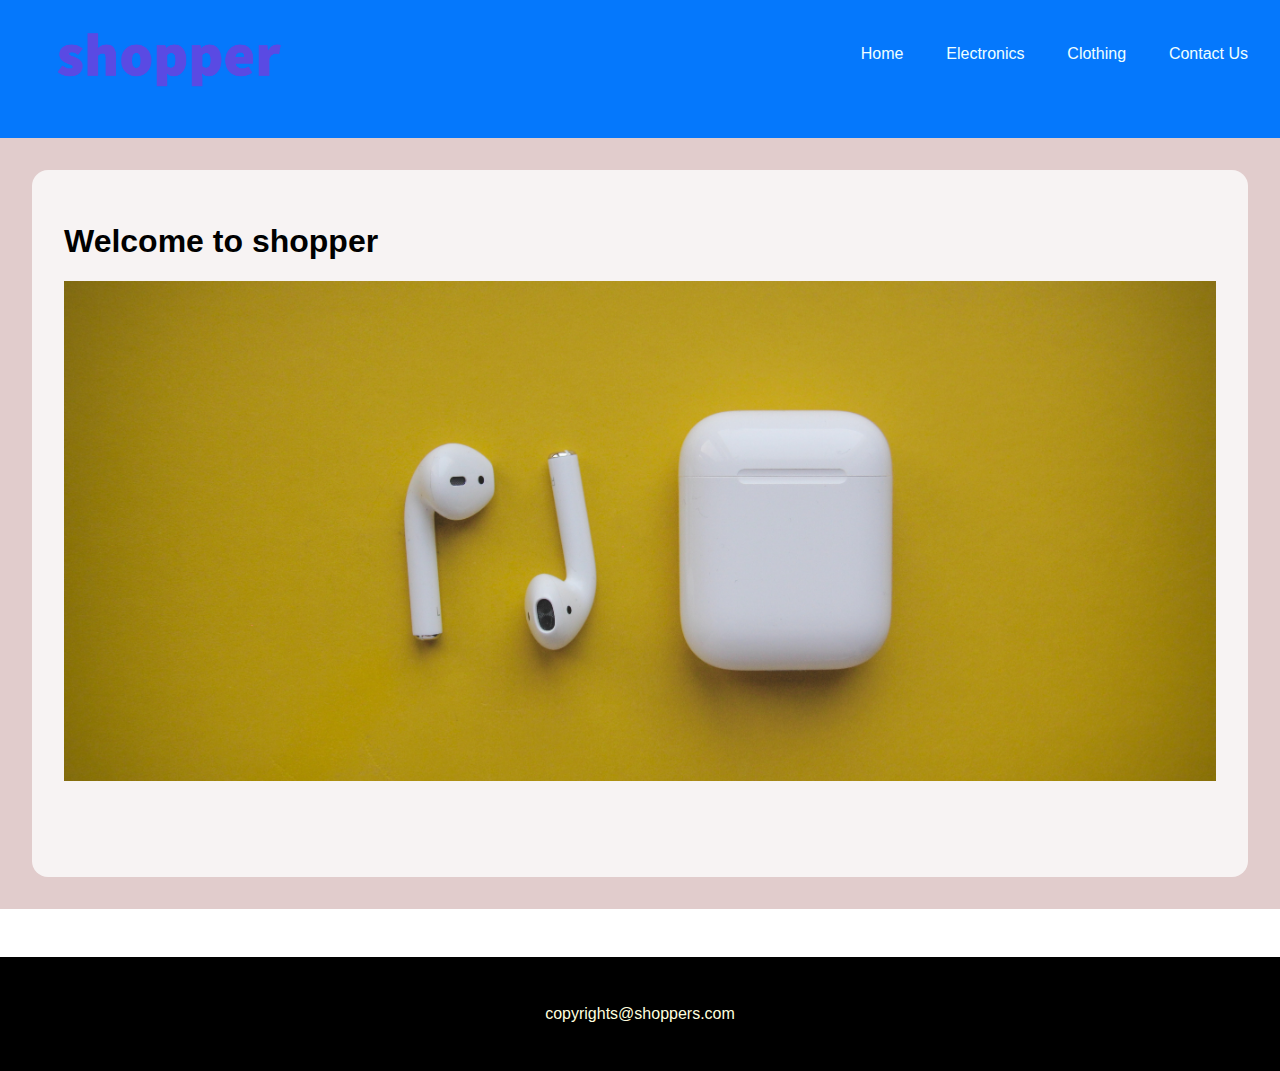
==== clothing.html @ 2c364070 "slider+home+4page" ====
<!DOCTYPE html>
<html lang="en">
<head>
    <meta charset="UTF-8">
    <meta http-equiv="X-UA-Compatible" content="IE=edge">
    <meta name="viewport" content="width=device-width, initial-scale=1.0">
    <title>Document</title>
    <link rel="stylesheet" href="main.css">
</head>
<body>
    <nav>
        <ul class="ul-nav">
            <li class="li-nav"><img src="./assets/images/shopper-logos_transparent.png" alt="Not-foundNot-found"></li>
            <div class="li-wrapper">
                <li class="li-nav"><a href="/index.html">Home</a></li>
                <li class="li-nav"><a href="/electronics.html">Electronics</a></li>
                <li class="li-nav"><a href="/clothing.html">Clothing</a></li>
                <li class="li-nav"><a href="/contact.html">Contact Us</a></li>
            </div>
            
            
        </ul>
    </nav>
    <main>
        <div class="container">
            <div class="layout">
                <h1>Welcome to shopper</h1>
                <div class="sliders">
                    <div class="all-slide" id="slide-1">
                        <img src="./assets/images/electronics/airpods.jpg" alt="">
                    </div>
                    <div class="all-slide"" id="slide-2">
                        <img src="./assets/images/electronics/galaxybuds.jpg" alt="">

                    </div>
                    <div class="all-slide"" id="slide-3">
                        <img src="./assets/images/electronics/garmin.jpg "alt="">

                    </div>
                    <div class="all-slide"" id="slide-4">
                        <img src="./assets/images/electronics/iphone11.jpg" alt="">

                    </div>
                    <div class="all-slide"" id="slide-5">
                        <img src="./assets/images/electronics/s22.jpg" alt="">

                    </div>
                  </div>
        
        </div>
    </main>
    <footer>
        copyrights@shoppers.com
    </footer>
</body>
</html>
---- main.css ----
/* --------------------------------TAG------------------------------- */
body{
    margin: 0rem;
    padding: 0rem;
    font-family: 'Trebuchet MS', 'Lucida Sans Unicode', 'Lucida Grande', 'Lucida Sans', Arial, sans-serif;
}
footer{
    margin-top: 3rem;
    padding: 3rem;
    background-color: black;
    color: #ffffdf;
    text-align: center;
    /* position:sticky; */
    /* width: 93.3%; */
    bottom: 0px;
    left: 0%;
    right: 0%;
}
nav {
 padding: 1%; 
    height: 7em;
background-color: rgb(5, 120, 252);
}
/* --------------------------------INDEX------------------------------- */

/* --------------------------------NAV ELEMENT------------------------------- */
.li-nav a{
    padding: 0px 1.2em; 
color: azure;
text-decoration: none;
} 
.li-nav a:hover{
    color: rgb(27, 30, 33);
   
   } 
.li-nav img{
    width: auto; 
    height:4rem;
} 
.li-wrapper{
  padding-top: 1rem;
    float: right;
}
.ul-nav{
    list-style-type:none ;
    }
    .li-nav{
        display: inline;
    
    }


/* --------------------------------CONTAINER------------------------------- */
.container{
    padding: 2em;
    background-color: rgb(225, 204, 204);
    }
.layout{
    padding: 2rem;
    background-color: rgb(247, 243, 243);
    border-radius: 1em;
    padding-bottom: 6rem;
}  
/* --------------------------------CARD------------------------------- */  
.card{
    width: 20rem; 
    height:28rem;
    margin:2rem 0rem;
    /* border:1px solid grey; */
    border-radius: 1rem;
    background-color: antiquewhite;
}
.card-img,.card-des{
    padding: 2rem;
    display: flex;
    align-items: center;
    justify-content: center;
}
.card-img img{
    width: auto; 
    height:10rem;
    border-radius: 1rem;
    
} 

.card-des-p{
    display: block;
}
.card-btn{
    color: #ffffff;
    border: 0px;
    border-radius: 1rem;
    background-color: #0f5cec;
    padding: 0.7rem 2rem ;
   text-align: center;
}
/* --------------------------------ROW AND COL------------------------------- */  
.row{
    display: grid;
    grid-template-columns: repeat(3, 1fr);
    grid-gap: 1rem;
}
/* --------------------------------SLIDER------------------------------- */  
.sliders {
    width: 100%;
    height: 500px;
    display: flex;
    overflow-x: auto;
  }
  .all-slide {
    width: 300px;
    flex-shrink: 0;
    height: 100%;
    width: 100%;
  }
  .all-slide img{
width: 100%;
height: 100%;
object-fit: cover;
  }
 
/* --------------------------------MEDIA QUERIES------------------------------- */

 @media only screen and (max-width: 600px) {
    .li-wrapper{
        padding: 0.2rem;
          float:inline-start;
      }
      .li-nav a{
        padding: 1em 0.2em; 
    color: azure;
    text-decoration: none;
    } 
    .row{
    grid-template-columns: 50px;

    }
  
  }
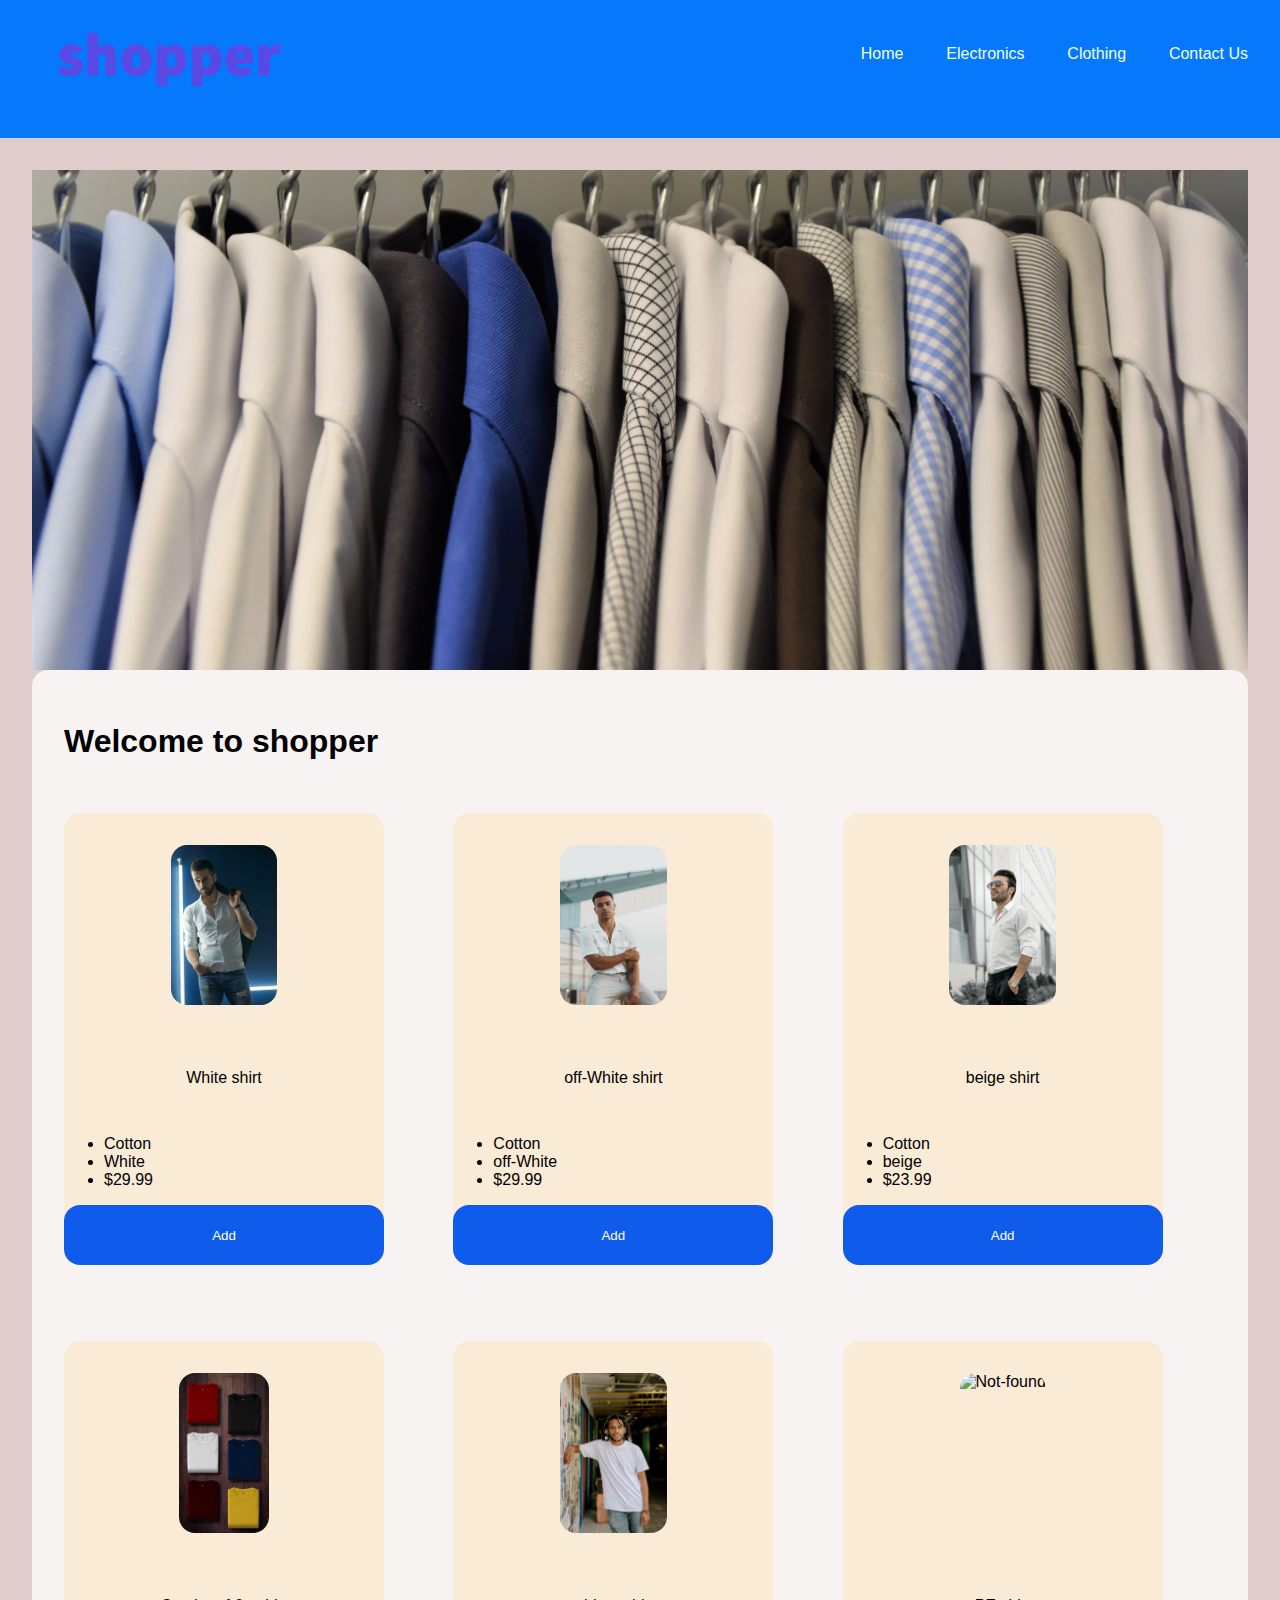
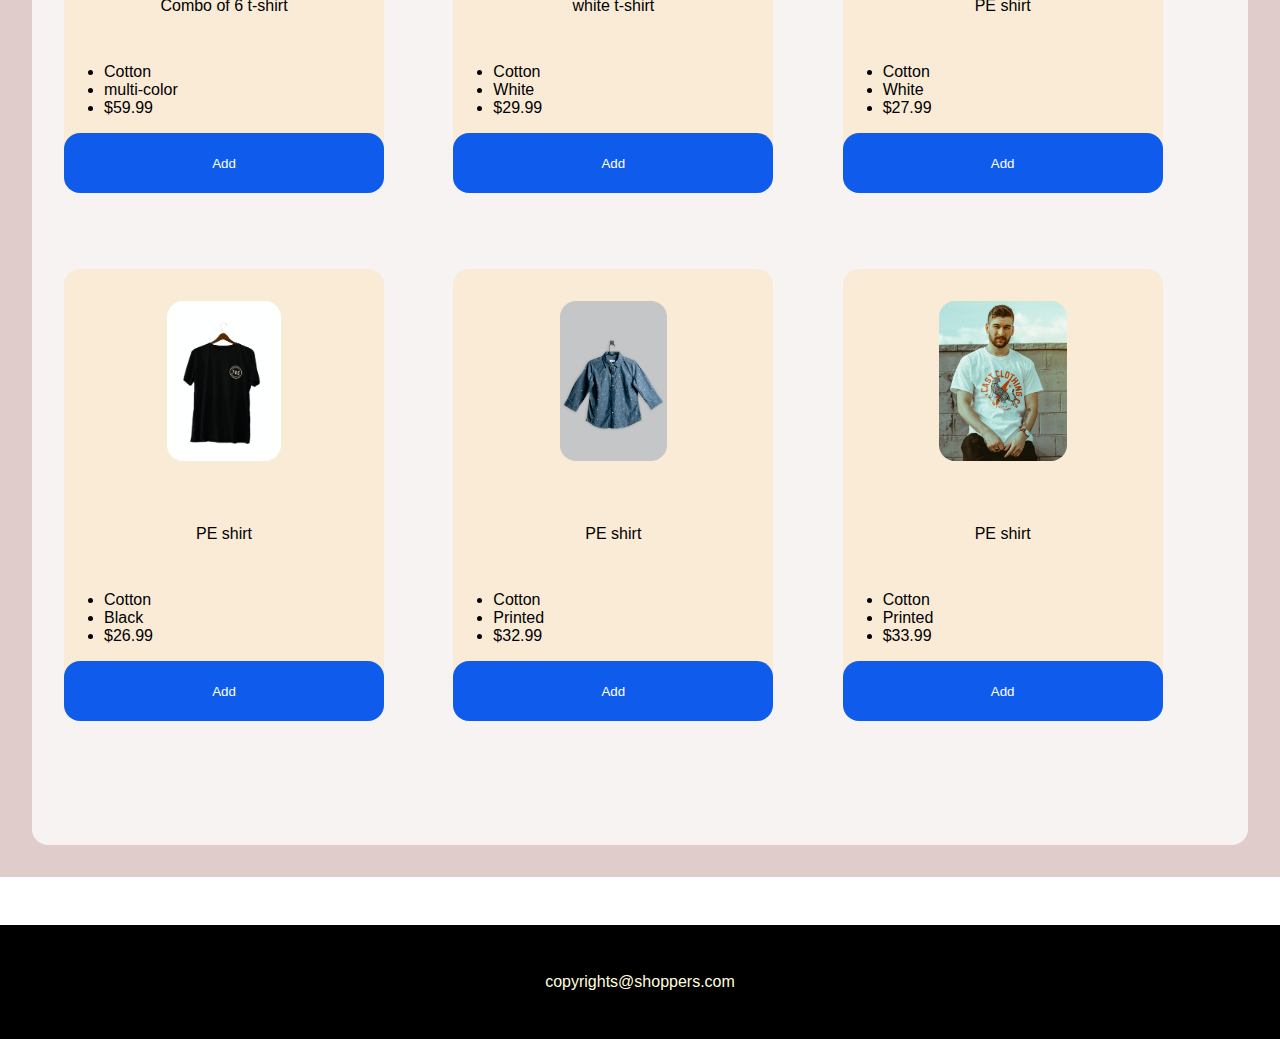
==== commit 58048918: "clothing" ====
--- a/clothing.html
+++ b/clothing.html
@@ -22,31 +22,217 @@
         </ul>
     </nav>
     <main>
+        
         <div class="container">
+            <div class="sliders">
+                <div class="all-slide" id="slide-1">
+                    <img src="./assets/images/clothing/h1.jpg" alt="Not-found">
+                </div>
+                <div class="all-slide"" id="slide-2">
+                    <img src="./assets/images/clothing/h2.jpg" alt="Not-found">
+    
+                </div>
+                <div class="all-slide"" id="slide-3">
+                    <img src="./assets/images/clothing/h3.jpg" alt="Not-found">
+    
+                </div>
+                <div class="all-slide"" id="slide-4">
+                    <img src="./assets/images/clothing/h4.jpg" alt="Not-found">
+    
+                </div>
+                <div class="all-slide"" id="slide-5">
+                    <img src="./assets/images/clothing/h5.jpg" alt="Not-found">
+    
+                </div>
+              </div>
             <div class="layout">
                 <h1>Welcome to shopper</h1>
-                <div class="sliders">
-                    <div class="all-slide" id="slide-1">
-                        <img src="./assets/images/electronics/airpods.jpg" alt="">
-                    </div>
-                    <div class="all-slide"" id="slide-2">
-                        <img src="./assets/images/electronics/galaxybuds.jpg" alt="">
-
-                    </div>
-                    <div class="all-slide"" id="slide-3">
-                        <img src="./assets/images/electronics/garmin.jpg "alt="">
-
-                    </div>
-                    <div class="all-slide"" id="slide-4">
-                        <img src="./assets/images/electronics/iphone11.jpg" alt="">
-
-                    </div>
-                    <div class="all-slide"" id="slide-5">
-                        <img src="./assets/images/electronics/s22.jpg" alt="">
-
-                    </div>
-                  </div>
-        
+               
+                <div class="row">
+                    <div class="col">
+                      <div class="card">
+                          <div class="card-img">
+                              <img src="./assets/images/clothing/c1.jpg" alt="Not-found">
+                          </div>
+                          <div class="card-des">
+                              White shirt
+                              
+                      </div>
+                      <ul class="card-ul">
+                          <li>Cotton</li>
+                          <li>White</li>
+                          <li>$29.99</li>
+                      </ul>
+                      <div class="card-btn">
+                          <button class="card-btn">Add</button>
+      
+                      </div>
+      
+                  </div>
+                    </div>
+                    <div class="col">
+                      <div class="card">
+                          <div class="card-img">
+                              <img src="./assets/images/clothing/c2.jpg" alt="Not-found">
+                          </div>
+                          <div class="card-des">
+                              off-White shirt
+                      </div>
+                      <ul class="card-ul">
+                        <li>Cotton</li>
+                        <li>off-White</li>
+                        <li>$29.99</li>
+                      </ul>
+                      <div class="card-btn">
+                          <button class="card-btn">Add</button>
+      
+                      </div>
+      
+                  </div>
+                    </div>
+                    <div class="col">
+                      <div class="card">
+                          <div class="card-img">
+                              <img src="./assets/images/clothing/c3.jpg" alt="Not-found">
+                          </div>
+                          <div class="card-des">
+                              beige shirt
+                      </div>
+                      <ul class="card-ul">
+                        <li>Cotton</li>
+                        <li>beige</li>
+                        <li>$23.99</li>
+                      </ul>
+                      <div class="card-btn">
+                          <button class="card-btn">Add</button>
+      
+                      </div>
+      
+                  </div>
+                    </div>
+                    <div class="col">
+                      <div class="card">
+                          <div class="card-img">
+                              <img src="./assets/images/clothing/c4.jpg" alt="Not-found">
+                          </div>
+                          <div class="card-des">
+                             Combo of 6 t-shirt
+                      </div>
+                      <ul class="card-ul">
+                        <li>Cotton</li>
+                        <li>multi-color</li>
+                        <li>$59.99</li>
+                      </ul>
+                      <div class="card-btn">
+                          <button class="card-btn">Add</button>
+                          
+                      </div>
+      
+                  </div>
+                    </div>
+                    <div class="col">
+                      <div class="card">
+                          <div class="card-img">
+                              <img src="./assets/images/clothing/c5.jpg" alt="Not-found">
+                          </div>
+                          <div class="card-des">
+                             white t-shirt
+                      </div>
+                      <ul class="card-ul">
+                        <li>Cotton</li>
+                        <li>White</li>
+                        <li>$29.99</li>
+                      </ul>
+                      <div class="card-btn">
+                          <button class="card-btn">Add</button>
+      
+                      </div>
+      
+                  </div>
+                    </div>
+                    <div class="col">
+                      <div class="card">
+                          <div class="card-img">
+                              <img src="./assets/images/clothing/c6.jpg" alt="Not-found">
+                          </div>
+                          <div class="card-des">
+                              PE shirt
+                              
+                      </div>
+                      <ul class="card-ul">
+                        <li>Cotton</li>
+                        <li>White</li>
+                        <li>$27.99</li>
+                      </ul>
+                      <div class="card-btn">
+                          <button class="card-btn">Add</button>
+      
+                      </div>
+      
+                  </div>
+                    </div>
+                    <div class="col">
+                      <div class="card">
+                          <div class="card-img">
+                              <img src="./assets/images/clothing/c7.jpg" alt="Not-found">
+                          </div>
+                          <div class="card-des">
+                              PE shirt
+                      </div>
+                      <ul class="card-ul">
+                        <li>Cotton</li>
+                        <li>Black</li>
+                        <li>$26.99</li>
+                      </ul>
+                      <div class="card-btn">
+                          <button class="card-btn">Add</button>
+      
+                      </div>
+      
+                  </div>
+                    </div>
+                    <div class="col">
+                      <div class="card">
+                          <div class="card-img">
+                              <img src="./assets/images/clothing/c8.jpg" alt="Not-found">
+                          </div>
+                          <div class="card-des">
+                              PE shirt
+                      </div>
+                      <ul class="card-ul">
+                        <li>Cotton</li>
+                        <li>Printed</li>
+                        <li>$32.99</li>
+                      </ul>
+                      <div class="card-btn">
+                          <button class="card-btn">Add</button>
+      
+                      </div>
+      
+                  </div>
+                    </div>
+                    <div class="col">
+                      <div class="card">
+                          <div class="card-img">
+                              <img src="./assets/images/clothing/c9.jpg" alt="Not-found">
+                          </div>
+                          <div class="card-des">
+                              PE shirt
+                      </div>
+                      <ul class="card-ul">
+                        <li>Cotton</li>
+                        <li>Printed</li>
+                        <li>$33.99</li>
+                      </ul>
+                      <div class="card-btn">
+                          <button class="card-btn">Add</button>
+      
+                      </div>
+      
+                  </div>
+                    </div>
+                    </div>
+                    </div>
         </div>
     </main>
     <footer>
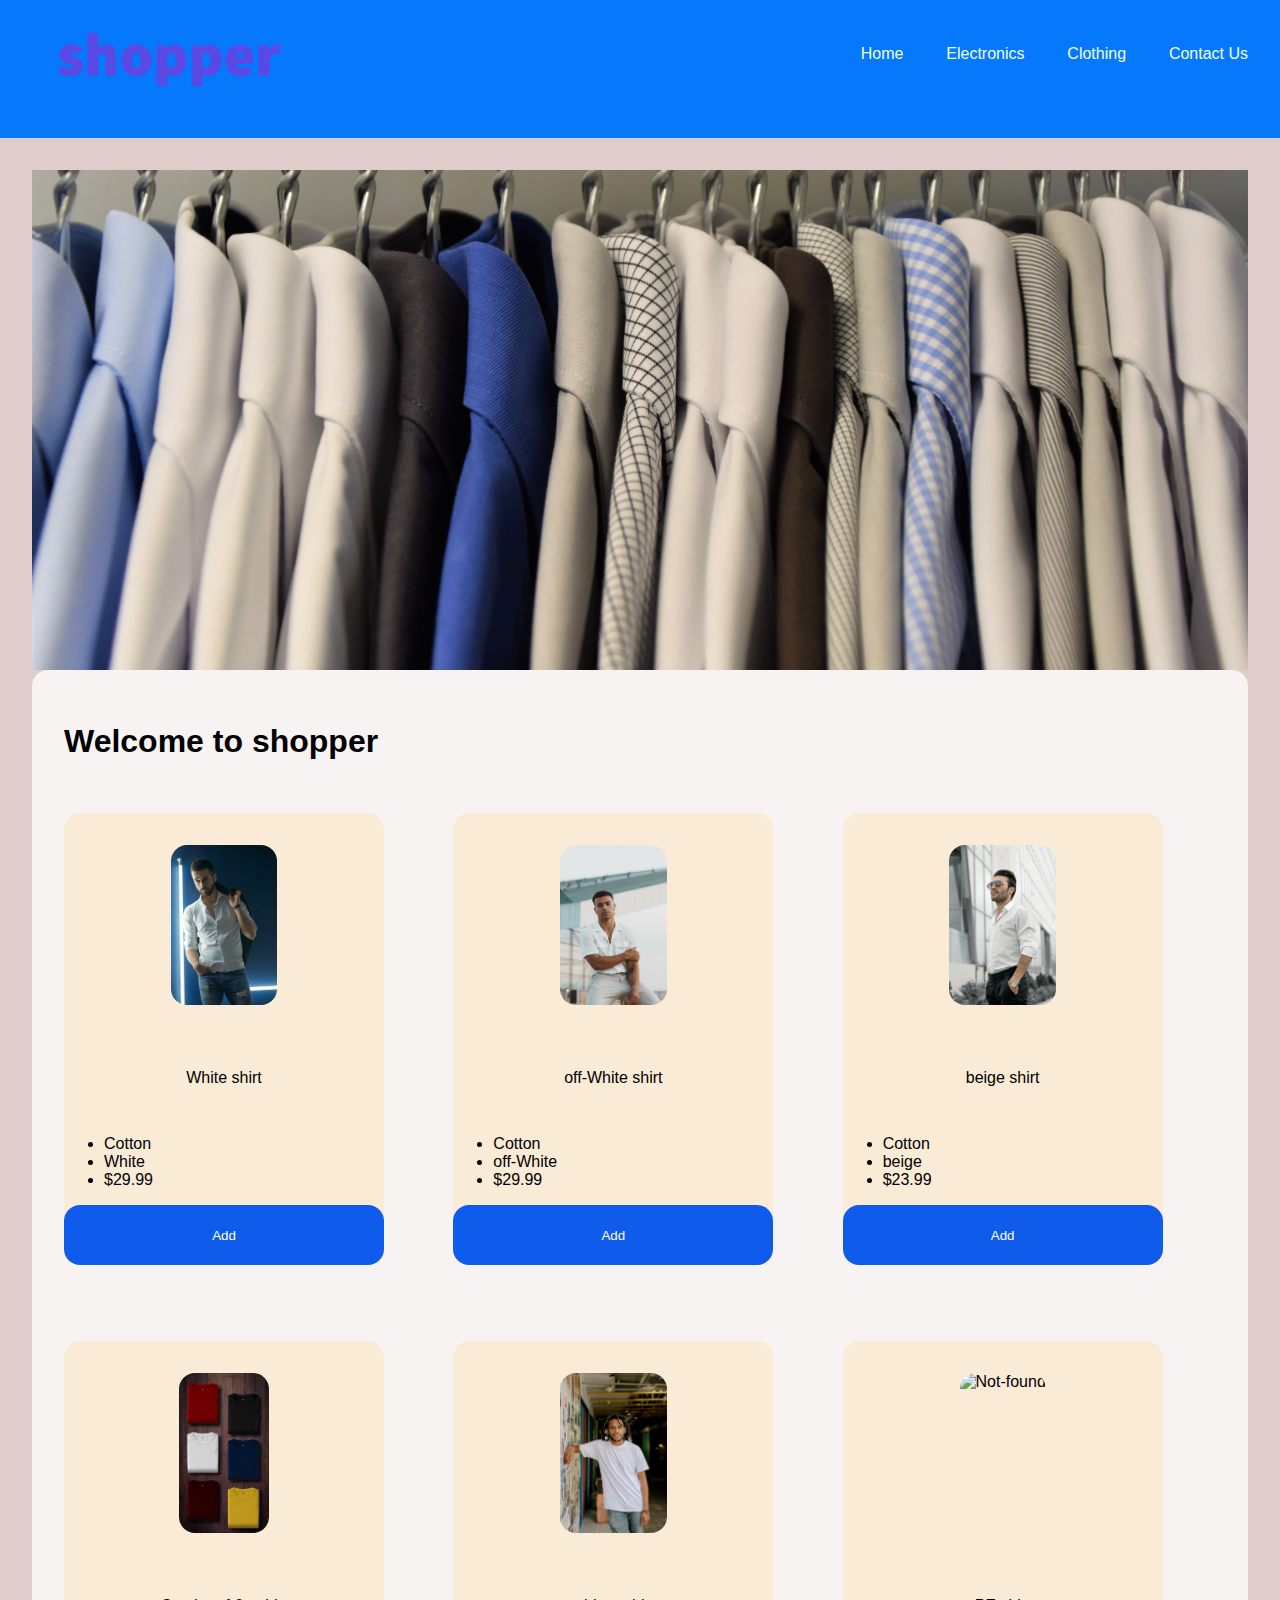
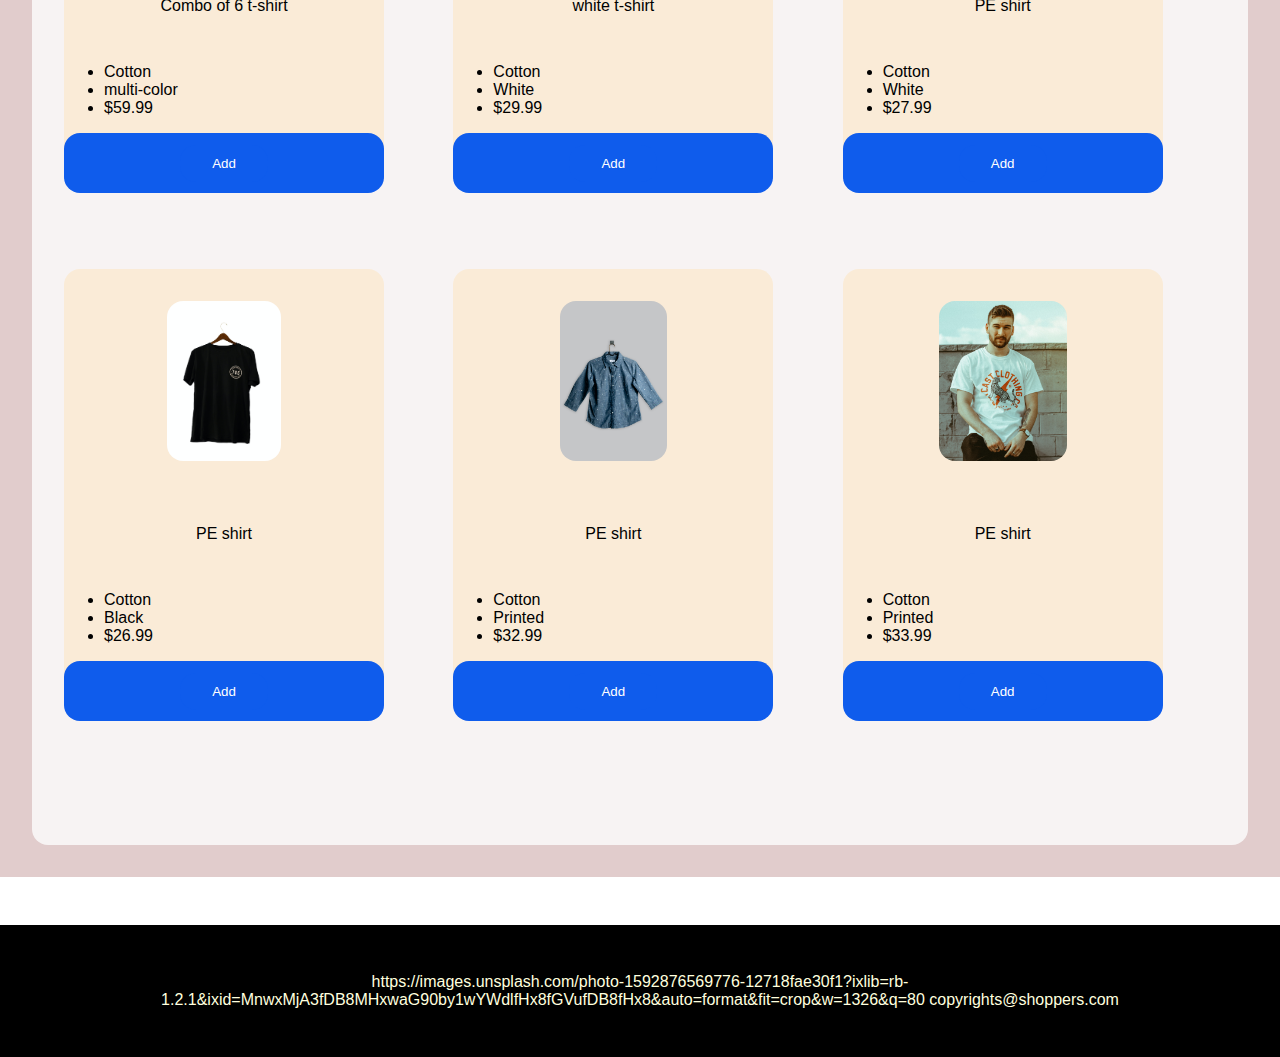
==== commit b077c78a: "ref" ====
--- a/clothing.html
+++ b/clothing.html
@@ -235,7 +235,7 @@
                     </div>
         </div>
     </main>
-    <footer>
+    <footer>https://images.unsplash.com/photo-1592876569776-12718fae30f1?ixlib=rb-1.2.1&ixid=MnwxMjA3fDB8MHxwaG90by1wYWdlfHx8fGVufDB8fHx8&auto=format&fit=crop&w=1326&q=80
         copyrights@shoppers.com
     </footer>
 </body>
--- a/main.css
+++ b/main.css
@@ -28,14 +28,27 @@
     padding: 0px 1.2em; 
 color: azure;
 text-decoration: none;
+
+
+
 } 
 .li-nav a:hover{
     color: rgb(27, 30, 33);
+    transition: width 2s,transform 2s;
+
    
    } 
 .li-nav img{
     width: auto; 
     height:4rem;
+    transition: width 2s,transform 2s;
+
+} 
+.li-nav img:hover{
+    width: auto; 
+    /* height:4.4rem; */
+    /* transform: scale(1.2); */
+    transform:scale(1,1.2);
 } 
 .li-wrapper{
   padding-top: 1rem;
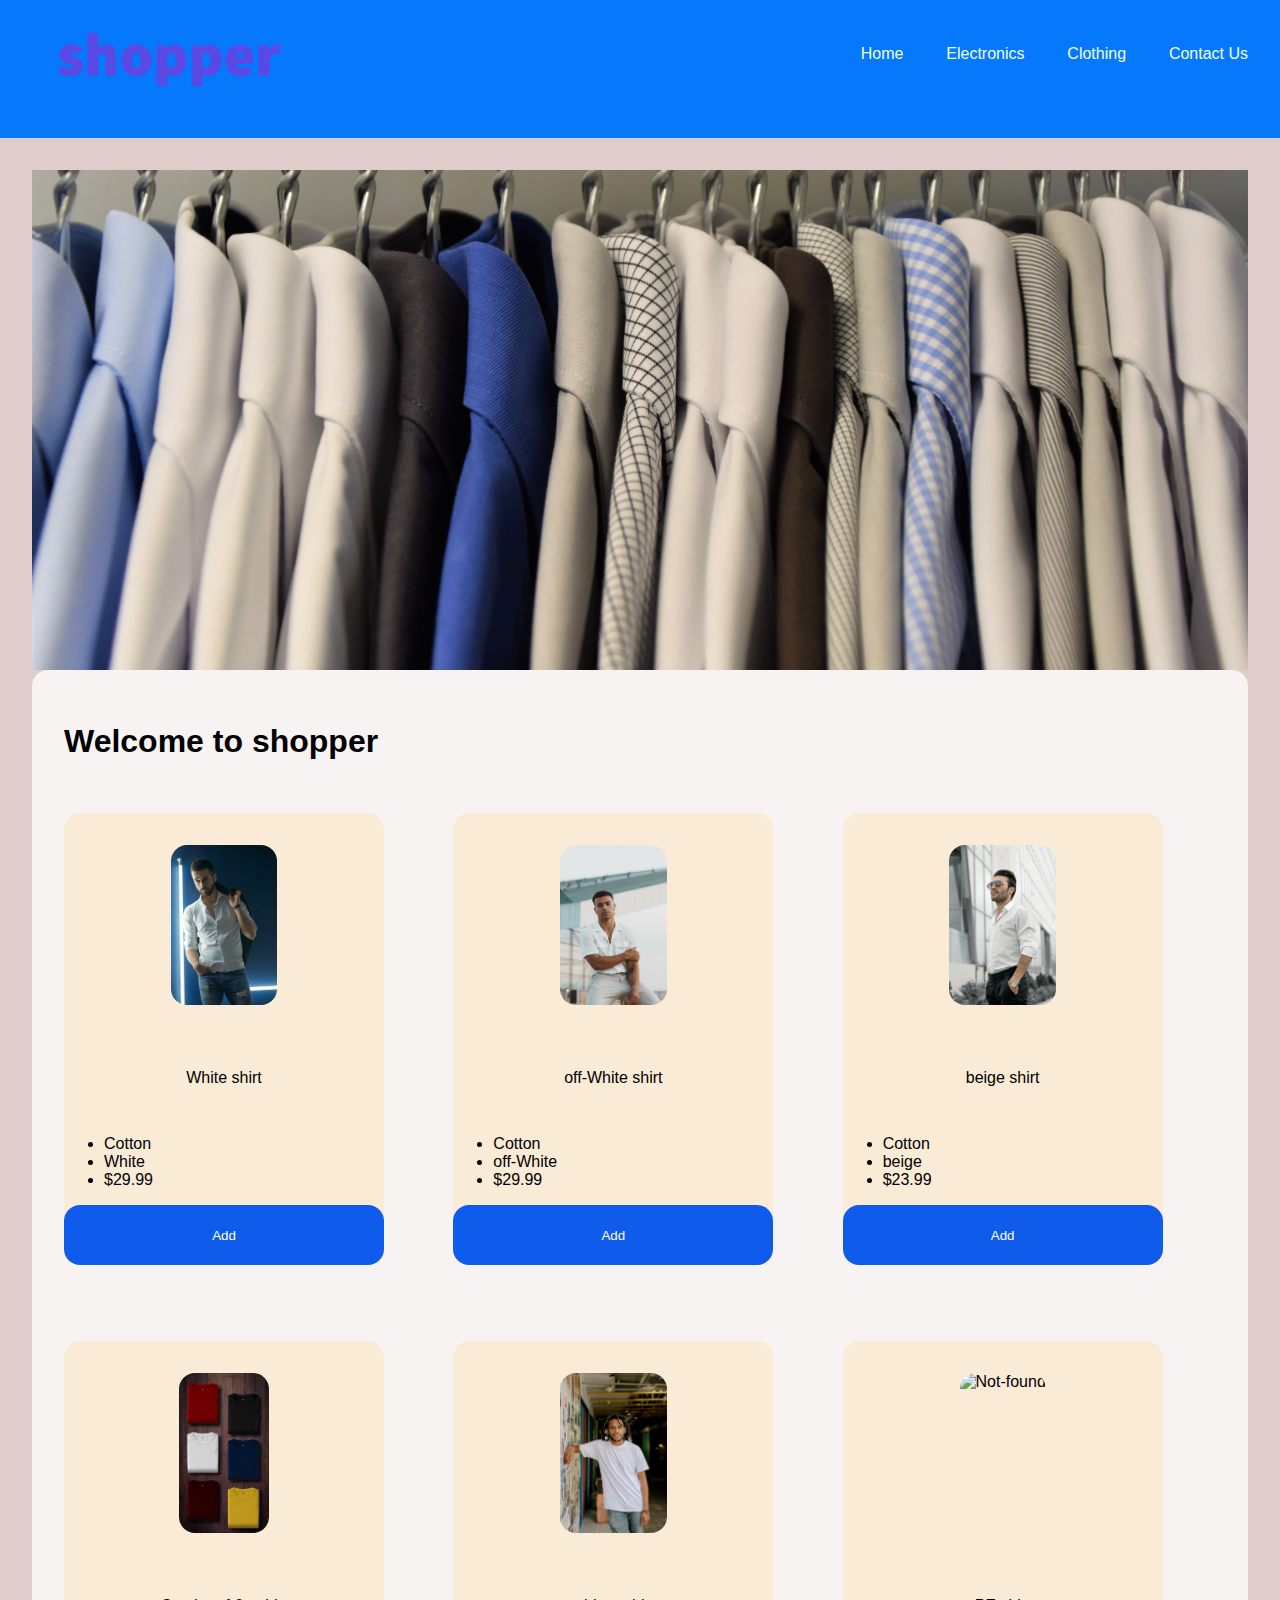
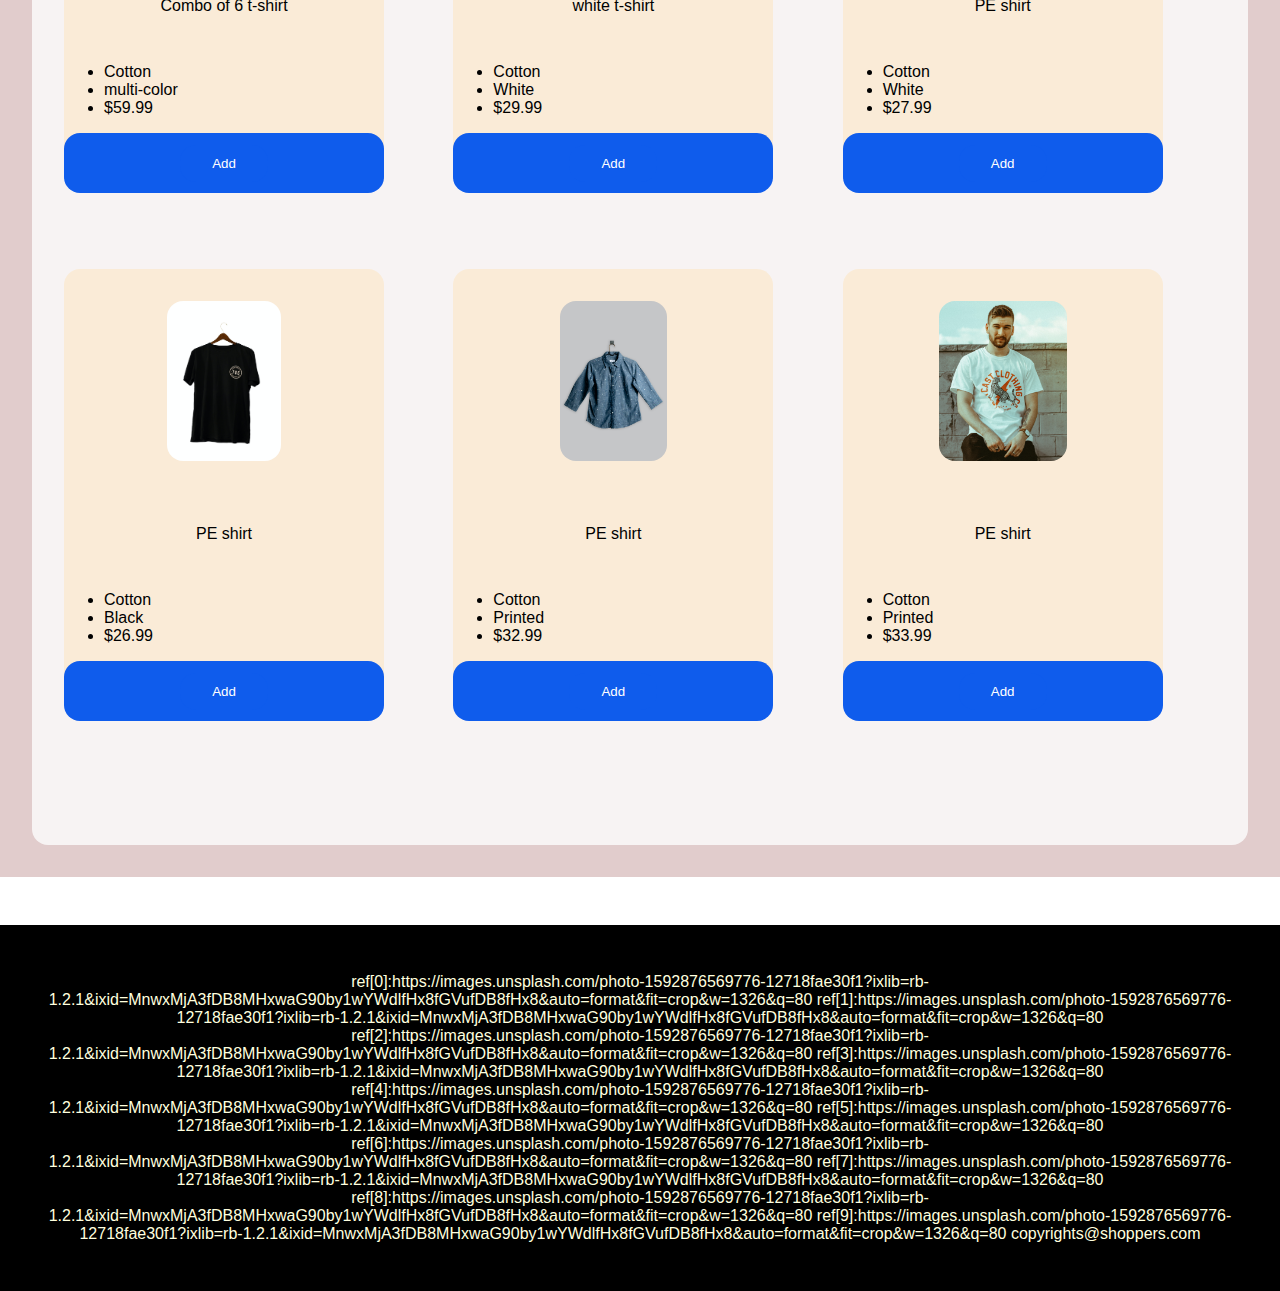
==== commit e7157327: "ref2" ====
--- a/clothing.html
+++ b/clothing.html
@@ -235,7 +235,17 @@
                     </div>
         </div>
     </main>
-    <footer>https://images.unsplash.com/photo-1592876569776-12718fae30f1?ixlib=rb-1.2.1&ixid=MnwxMjA3fDB8MHxwaG90by1wYWdlfHx8fGVufDB8fHx8&auto=format&fit=crop&w=1326&q=80
+    <footer>
+        ref[0]:https://images.unsplash.com/photo-1592876569776-12718fae30f1?ixlib=rb-1.2.1&ixid=MnwxMjA3fDB8MHxwaG90by1wYWdlfHx8fGVufDB8fHx8&auto=format&fit=crop&w=1326&q=80
+        ref[1]:https://images.unsplash.com/photo-1592876569776-12718fae30f1?ixlib=rb-1.2.1&ixid=MnwxMjA3fDB8MHxwaG90by1wYWdlfHx8fGVufDB8fHx8&auto=format&fit=crop&w=1326&q=80
+        ref[2]:https://images.unsplash.com/photo-1592876569776-12718fae30f1?ixlib=rb-1.2.1&ixid=MnwxMjA3fDB8MHxwaG90by1wYWdlfHx8fGVufDB8fHx8&auto=format&fit=crop&w=1326&q=80
+        ref[3]:https://images.unsplash.com/photo-1592876569776-12718fae30f1?ixlib=rb-1.2.1&ixid=MnwxMjA3fDB8MHxwaG90by1wYWdlfHx8fGVufDB8fHx8&auto=format&fit=crop&w=1326&q=80
+        ref[4]:https://images.unsplash.com/photo-1592876569776-12718fae30f1?ixlib=rb-1.2.1&ixid=MnwxMjA3fDB8MHxwaG90by1wYWdlfHx8fGVufDB8fHx8&auto=format&fit=crop&w=1326&q=80
+        ref[5]:https://images.unsplash.com/photo-1592876569776-12718fae30f1?ixlib=rb-1.2.1&ixid=MnwxMjA3fDB8MHxwaG90by1wYWdlfHx8fGVufDB8fHx8&auto=format&fit=crop&w=1326&q=80
+        ref[6]:https://images.unsplash.com/photo-1592876569776-12718fae30f1?ixlib=rb-1.2.1&ixid=MnwxMjA3fDB8MHxwaG90by1wYWdlfHx8fGVufDB8fHx8&auto=format&fit=crop&w=1326&q=80
+        ref[7]:https://images.unsplash.com/photo-1592876569776-12718fae30f1?ixlib=rb-1.2.1&ixid=MnwxMjA3fDB8MHxwaG90by1wYWdlfHx8fGVufDB8fHx8&auto=format&fit=crop&w=1326&q=80
+        ref[8]:https://images.unsplash.com/photo-1592876569776-12718fae30f1?ixlib=rb-1.2.1&ixid=MnwxMjA3fDB8MHxwaG90by1wYWdlfHx8fGVufDB8fHx8&auto=format&fit=crop&w=1326&q=80
+        ref[9]:https://images.unsplash.com/photo-1592876569776-12718fae30f1?ixlib=rb-1.2.1&ixid=MnwxMjA3fDB8MHxwaG90by1wYWdlfHx8fGVufDB8fHx8&auto=format&fit=crop&w=1326&q=80
         copyrights@shoppers.com
     </footer>
 </body>
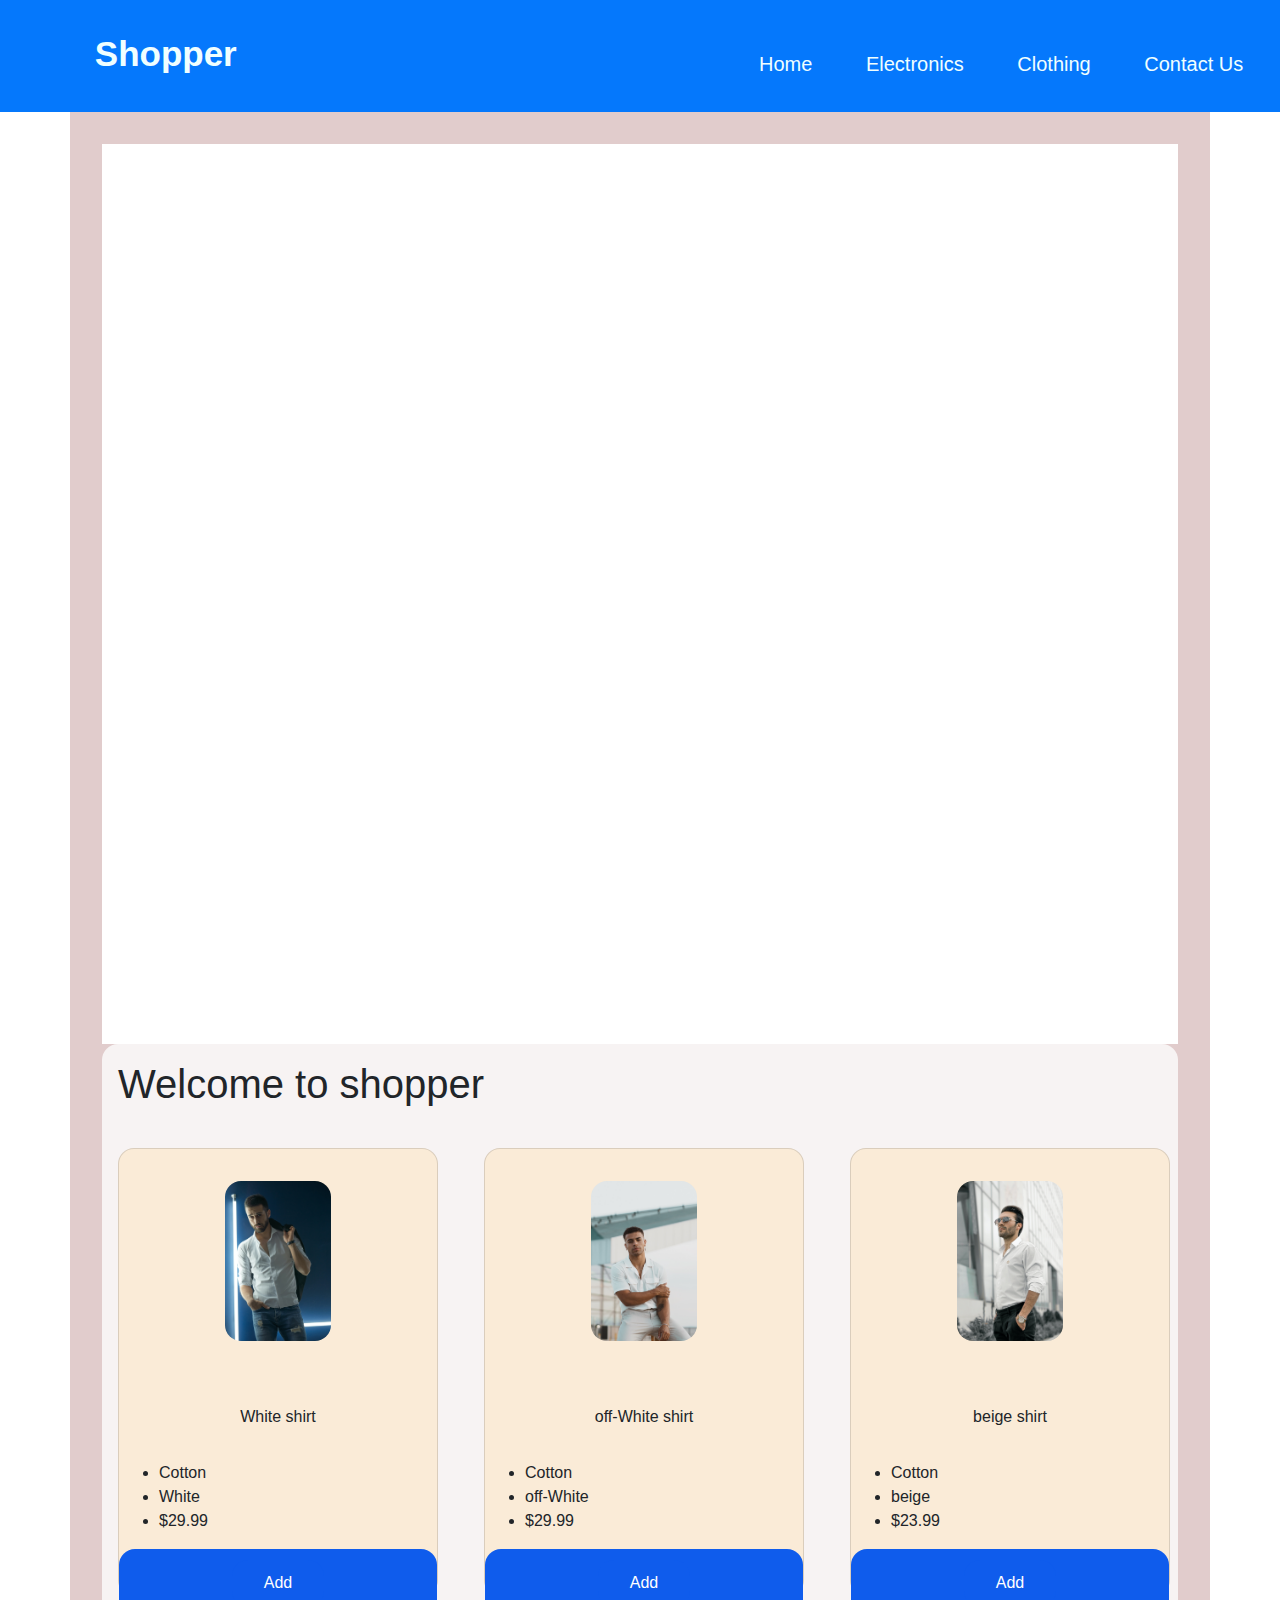
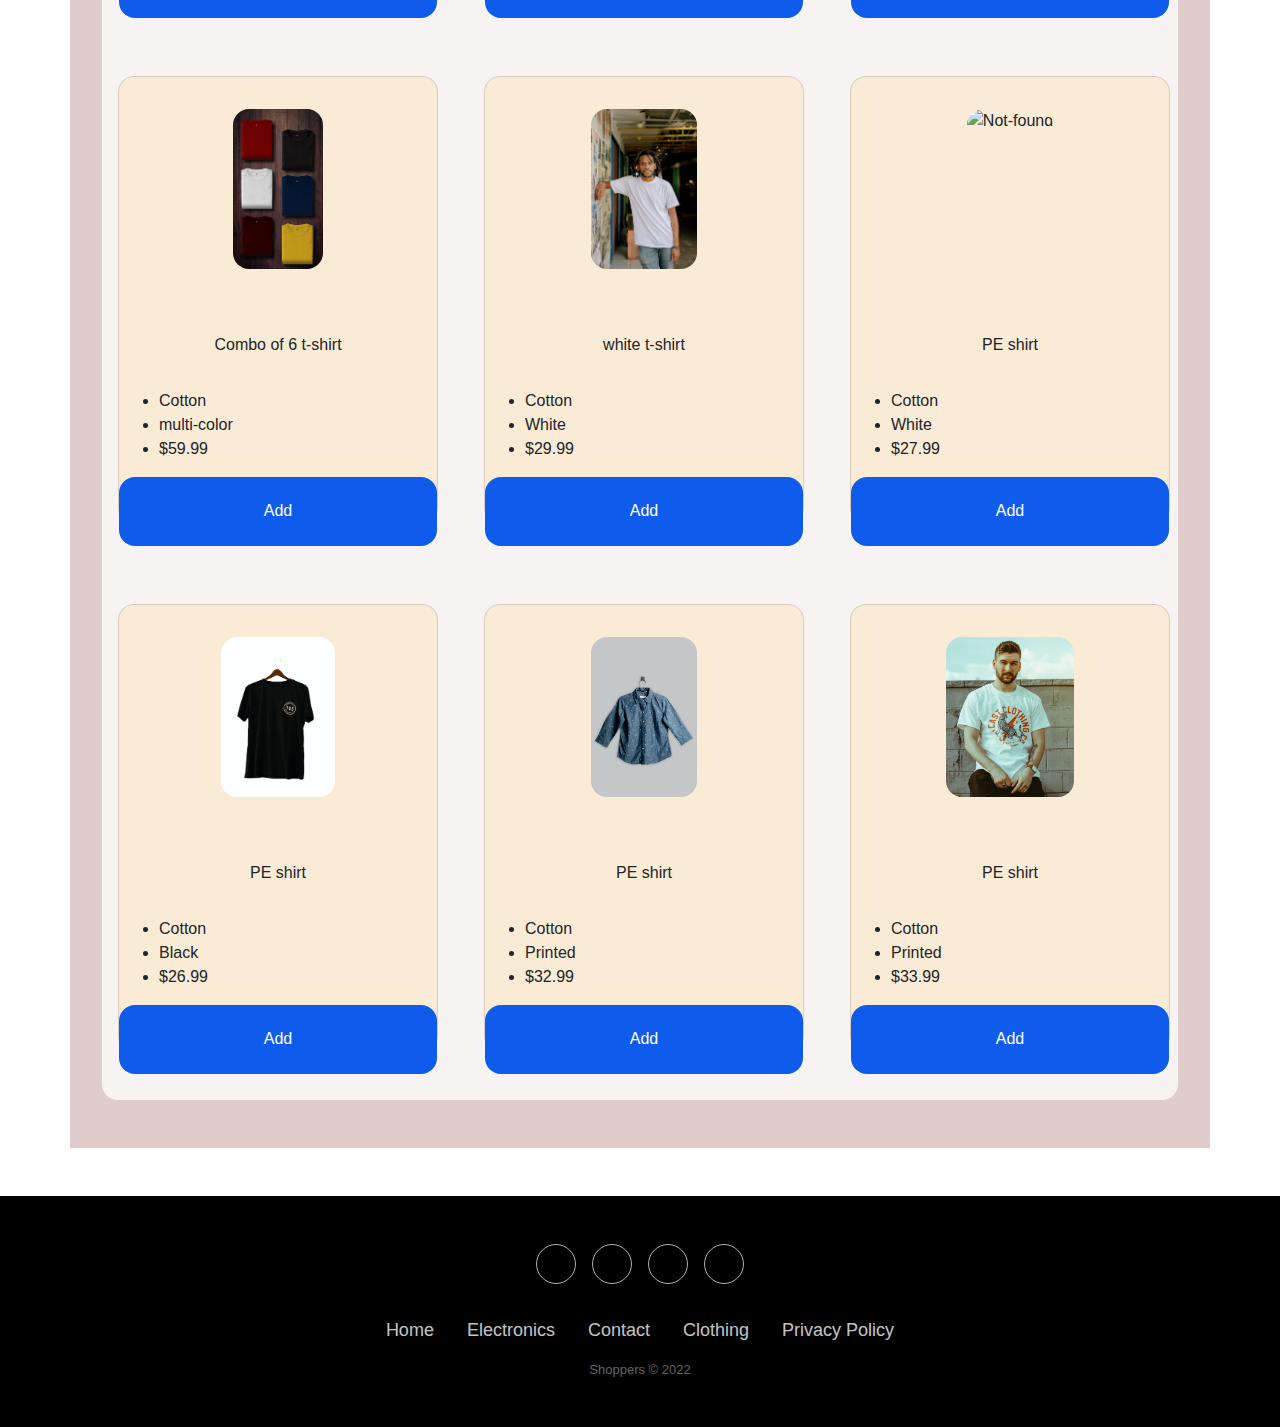
==== commit 5655422c: "fix-akki" ====
--- a/clothing.html
+++ b/clothing.html
@@ -1,252 +1,265 @@
 <!DOCTYPE html>
 <html lang="en">
+
 <head>
     <meta charset="UTF-8">
     <meta http-equiv="X-UA-Compatible" content="IE=edge">
     <meta name="viewport" content="width=device-width, initial-scale=1.0">
-    <title>Document</title>
+
+    <title>Shoppers</title>
+    <link rel="icon" type="image/x-icon" href="favicon.ico">
+    <link rel="stylesheet" href="https://cdnjs.cloudflare.com/ajax/libs/twitter-bootstrap/4.1.3/css/bootstrap.min.css">
+    <link rel="stylesheet" href="https://cdnjs.cloudflare.com/ajax/libs/ionicons/2.0.1/css/ionicons.min.css">
     <link rel="stylesheet" href="main.css">
 </head>
+
 <body>
     <nav>
         <ul class="ul-nav">
-            <li class="li-nav"><img src="./assets/images/shopper-logos_transparent.png" alt="Not-foundNot-found"></li>
+            <li class="li-nav">
+                <h1 class="logo"><a href="index.html">Shopper</a></h1>
+            </li>
             <div class="li-wrapper">
-                <li class="li-nav"><a href="/index.html">Home</a></li>
-                <li class="li-nav"><a href="/electronics.html">Electronics</a></li>
-                <li class="li-nav"><a href="/clothing.html">Clothing</a></li>
-                <li class="li-nav"><a href="/contact.html">Contact Us</a></li>
-            </div>
-            
-            
+                <li class="li-nav"><a href="index.html">Home</a></li>
+                <li class="li-nav"><a href="electronics.html">Electronics</a></li>
+                <li class="li-nav"><a href="clothing.html">Clothing</a></li>
+                <li class="li-nav"><a href="contact.html">Contact Us</a></li>
+            </div>
+
+
         </ul>
     </nav>
     <main>
-        
+
         <div class="container">
             <div class="sliders">
                 <div class="all-slide" id="slide-1">
                     <img src="./assets/images/clothing/h1.jpg" alt="Not-found">
                 </div>
-                <div class="all-slide"" id="slide-2">
+                <div class="all-slide"" id=" slide-2">
                     <img src="./assets/images/clothing/h2.jpg" alt="Not-found">
-    
-                </div>
-                <div class="all-slide"" id="slide-3">
+
+                </div>
+                <div class="all-slide"" id=" slide-3">
                     <img src="./assets/images/clothing/h3.jpg" alt="Not-found">
-    
-                </div>
-                <div class="all-slide"" id="slide-4">
+
+                </div>
+                <div class="all-slide"" id=" slide-4">
                     <img src="./assets/images/clothing/h4.jpg" alt="Not-found">
-    
-                </div>
-                <div class="all-slide"" id="slide-5">
+
+                </div>
+                <div class="all-slide"" id=" slide-5">
                     <img src="./assets/images/clothing/h5.jpg" alt="Not-found">
-    
-                </div>
-              </div>
+
+                </div>
+            </div>
             <div class="layout">
                 <h1>Welcome to shopper</h1>
-               
+
                 <div class="row">
                     <div class="col">
-                      <div class="card">
-                          <div class="card-img">
-                              <img src="./assets/images/clothing/c1.jpg" alt="Not-found">
-                          </div>
-                          <div class="card-des">
-                              White shirt
-                              
-                      </div>
-                      <ul class="card-ul">
-                          <li>Cotton</li>
-                          <li>White</li>
-                          <li>$29.99</li>
-                      </ul>
-                      <div class="card-btn">
-                          <button class="card-btn">Add</button>
-      
-                      </div>
-      
-                  </div>
-                    </div>
-                    <div class="col">
-                      <div class="card">
-                          <div class="card-img">
-                              <img src="./assets/images/clothing/c2.jpg" alt="Not-found">
-                          </div>
-                          <div class="card-des">
-                              off-White shirt
-                      </div>
-                      <ul class="card-ul">
-                        <li>Cotton</li>
-                        <li>off-White</li>
-                        <li>$29.99</li>
-                      </ul>
-                      <div class="card-btn">
-                          <button class="card-btn">Add</button>
-      
-                      </div>
-      
-                  </div>
-                    </div>
-                    <div class="col">
-                      <div class="card">
-                          <div class="card-img">
-                              <img src="./assets/images/clothing/c3.jpg" alt="Not-found">
-                          </div>
-                          <div class="card-des">
-                              beige shirt
-                      </div>
-                      <ul class="card-ul">
-                        <li>Cotton</li>
-                        <li>beige</li>
-                        <li>$23.99</li>
-                      </ul>
-                      <div class="card-btn">
-                          <button class="card-btn">Add</button>
-      
-                      </div>
-      
-                  </div>
-                    </div>
-                    <div class="col">
-                      <div class="card">
-                          <div class="card-img">
-                              <img src="./assets/images/clothing/c4.jpg" alt="Not-found">
-                          </div>
-                          <div class="card-des">
-                             Combo of 6 t-shirt
-                      </div>
-                      <ul class="card-ul">
-                        <li>Cotton</li>
-                        <li>multi-color</li>
-                        <li>$59.99</li>
-                      </ul>
-                      <div class="card-btn">
-                          <button class="card-btn">Add</button>
-                          
-                      </div>
-      
-                  </div>
-                    </div>
-                    <div class="col">
-                      <div class="card">
-                          <div class="card-img">
-                              <img src="./assets/images/clothing/c5.jpg" alt="Not-found">
-                          </div>
-                          <div class="card-des">
-                             white t-shirt
-                      </div>
-                      <ul class="card-ul">
-                        <li>Cotton</li>
-                        <li>White</li>
-                        <li>$29.99</li>
-                      </ul>
-                      <div class="card-btn">
-                          <button class="card-btn">Add</button>
-      
-                      </div>
-      
-                  </div>
-                    </div>
-                    <div class="col">
-                      <div class="card">
-                          <div class="card-img">
-                              <img src="./assets/images/clothing/c6.jpg" alt="Not-found">
-                          </div>
-                          <div class="card-des">
-                              PE shirt
-                              
-                      </div>
-                      <ul class="card-ul">
-                        <li>Cotton</li>
-                        <li>White</li>
-                        <li>$27.99</li>
-                      </ul>
-                      <div class="card-btn">
-                          <button class="card-btn">Add</button>
-      
-                      </div>
-      
-                  </div>
-                    </div>
-                    <div class="col">
-                      <div class="card">
-                          <div class="card-img">
-                              <img src="./assets/images/clothing/c7.jpg" alt="Not-found">
-                          </div>
-                          <div class="card-des">
-                              PE shirt
-                      </div>
-                      <ul class="card-ul">
-                        <li>Cotton</li>
-                        <li>Black</li>
-                        <li>$26.99</li>
-                      </ul>
-                      <div class="card-btn">
-                          <button class="card-btn">Add</button>
-      
-                      </div>
-      
-                  </div>
-                    </div>
-                    <div class="col">
-                      <div class="card">
-                          <div class="card-img">
-                              <img src="./assets/images/clothing/c8.jpg" alt="Not-found">
-                          </div>
-                          <div class="card-des">
-                              PE shirt
-                      </div>
-                      <ul class="card-ul">
-                        <li>Cotton</li>
-                        <li>Printed</li>
-                        <li>$32.99</li>
-                      </ul>
-                      <div class="card-btn">
-                          <button class="card-btn">Add</button>
-      
-                      </div>
-      
-                  </div>
-                    </div>
-                    <div class="col">
-                      <div class="card">
-                          <div class="card-img">
-                              <img src="./assets/images/clothing/c9.jpg" alt="Not-found">
-                          </div>
-                          <div class="card-des">
-                              PE shirt
-                      </div>
-                      <ul class="card-ul">
-                        <li>Cotton</li>
-                        <li>Printed</li>
-                        <li>$33.99</li>
-                      </ul>
-                      <div class="card-btn">
-                          <button class="card-btn">Add</button>
-      
-                      </div>
-      
-                  </div>
-                    </div>
-                    </div>
-                    </div>
+                        <div class="card">
+                            <div class="card-img">
+                                <img src="./assets/images/clothing/c1.jpg" alt="Not-found">
+                            </div>
+                            <div class="card-des">
+                                White shirt
+
+                            </div>
+                            <ul class="card-ul">
+                                <li>Cotton</li>
+                                <li>White</li>
+                                <li>$29.99</li>
+                            </ul>
+                            <div class="card-btn">
+                                <button class="card-btn">Add</button>
+
+                            </div>
+
+                        </div>
+                    </div>
+                    <div class="col">
+                        <div class="card">
+                            <div class="card-img">
+                                <img src="./assets/images/clothing/c2.jpg" alt="Not-found">
+                            </div>
+                            <div class="card-des">
+                                off-White shirt
+                            </div>
+                            <ul class="card-ul">
+                                <li>Cotton</li>
+                                <li>off-White</li>
+                                <li>$29.99</li>
+                            </ul>
+                            <div class="card-btn">
+                                <button class="card-btn">Add</button>
+
+                            </div>
+
+                        </div>
+                    </div>
+                    <div class="col">
+                        <div class="card">
+                            <div class="card-img">
+                                <img src="./assets/images/clothing/c3.jpg" alt="Not-found">
+                            </div>
+                            <div class="card-des">
+                                beige shirt
+                            </div>
+                            <ul class="card-ul">
+                                <li>Cotton</li>
+                                <li>beige</li>
+                                <li>$23.99</li>
+                            </ul>
+                            <div class="card-btn">
+                                <button class="card-btn">Add</button>
+
+                            </div>
+
+                        </div>
+                    </div>
+                    <div class="col">
+                        <div class="card">
+                            <div class="card-img">
+                                <img src="./assets/images/clothing/c4.jpg" alt="Not-found">
+                            </div>
+                            <div class="card-des">
+                                Combo of 6 t-shirt
+                            </div>
+                            <ul class="card-ul">
+                                <li>Cotton</li>
+                                <li>multi-color</li>
+                                <li>$59.99</li>
+                            </ul>
+                            <div class="card-btn">
+                                <button class="card-btn">Add</button>
+
+                            </div>
+
+                        </div>
+                    </div>
+                    <div class="col">
+                        <div class="card">
+                            <div class="card-img">
+                                <img src="./assets/images/clothing/c5.jpg" alt="Not-found">
+                            </div>
+                            <div class="card-des">
+                                white t-shirt
+                            </div>
+                            <ul class="card-ul">
+                                <li>Cotton</li>
+                                <li>White</li>
+                                <li>$29.99</li>
+                            </ul>
+                            <div class="card-btn">
+                                <button class="card-btn">Add</button>
+
+                            </div>
+
+                        </div>
+                    </div>
+                    <div class="col">
+                        <div class="card">
+                            <div class="card-img">
+                                <img src="./assets/images/clothing/c6.jpg" alt="Not-found">
+                            </div>
+                            <div class="card-des">
+                                PE shirt
+
+                            </div>
+                            <ul class="card-ul">
+                                <li>Cotton</li>
+                                <li>White</li>
+                                <li>$27.99</li>
+                            </ul>
+                            <div class="card-btn">
+                                <button class="card-btn">Add</button>
+
+                            </div>
+
+                        </div>
+                    </div>
+                    <div class="col">
+                        <div class="card">
+                            <div class="card-img">
+                                <img src="./assets/images/clothing/c7.jpg" alt="Not-found">
+                            </div>
+                            <div class="card-des">
+                                PE shirt
+                            </div>
+                            <ul class="card-ul">
+                                <li>Cotton</li>
+                                <li>Black</li>
+                                <li>$26.99</li>
+                            </ul>
+                            <div class="card-btn">
+                                <button class="card-btn">Add</button>
+
+                            </div>
+
+                        </div>
+                    </div>
+                    <div class="col">
+                        <div class="card">
+                            <div class="card-img">
+                                <img src="./assets/images/clothing/c8.jpg" alt="Not-found">
+                            </div>
+                            <div class="card-des">
+                                PE shirt
+                            </div>
+                            <ul class="card-ul">
+                                <li>Cotton</li>
+                                <li>Printed</li>
+                                <li>$32.99</li>
+                            </ul>
+                            <div class="card-btn">
+                                <button class="card-btn">Add</button>
+
+                            </div>
+
+                        </div>
+                    </div>
+                    <div class="col">
+                        <div class="card">
+                            <div class="card-img">
+                                <img src="./assets/images/clothing/c9.jpg" alt="Not-found">
+                            </div>
+                            <div class="card-des">
+                                PE shirt
+                            </div>
+                            <ul class="card-ul">
+                                <li>Cotton</li>
+                                <li>Printed</li>
+                                <li>$33.99</li>
+                            </ul>
+                            <div class="card-btn">
+                                <button class="card-btn">Add</button>
+
+                            </div>
+
+                        </div>
+                    </div>
+                </div>
+            </div>
         </div>
     </main>
     <footer>
-        ref[0]:https://images.unsplash.com/photo-1592876569776-12718fae30f1?ixlib=rb-1.2.1&ixid=MnwxMjA3fDB8MHxwaG90by1wYWdlfHx8fGVufDB8fHx8&auto=format&fit=crop&w=1326&q=80
-        ref[1]:https://images.unsplash.com/photo-1592876569776-12718fae30f1?ixlib=rb-1.2.1&ixid=MnwxMjA3fDB8MHxwaG90by1wYWdlfHx8fGVufDB8fHx8&auto=format&fit=crop&w=1326&q=80
-        ref[2]:https://images.unsplash.com/photo-1592876569776-12718fae30f1?ixlib=rb-1.2.1&ixid=MnwxMjA3fDB8MHxwaG90by1wYWdlfHx8fGVufDB8fHx8&auto=format&fit=crop&w=1326&q=80
-        ref[3]:https://images.unsplash.com/photo-1592876569776-12718fae30f1?ixlib=rb-1.2.1&ixid=MnwxMjA3fDB8MHxwaG90by1wYWdlfHx8fGVufDB8fHx8&auto=format&fit=crop&w=1326&q=80
-        ref[4]:https://images.unsplash.com/photo-1592876569776-12718fae30f1?ixlib=rb-1.2.1&ixid=MnwxMjA3fDB8MHxwaG90by1wYWdlfHx8fGVufDB8fHx8&auto=format&fit=crop&w=1326&q=80
-        ref[5]:https://images.unsplash.com/photo-1592876569776-12718fae30f1?ixlib=rb-1.2.1&ixid=MnwxMjA3fDB8MHxwaG90by1wYWdlfHx8fGVufDB8fHx8&auto=format&fit=crop&w=1326&q=80
-        ref[6]:https://images.unsplash.com/photo-1592876569776-12718fae30f1?ixlib=rb-1.2.1&ixid=MnwxMjA3fDB8MHxwaG90by1wYWdlfHx8fGVufDB8fHx8&auto=format&fit=crop&w=1326&q=80
-        ref[7]:https://images.unsplash.com/photo-1592876569776-12718fae30f1?ixlib=rb-1.2.1&ixid=MnwxMjA3fDB8MHxwaG90by1wYWdlfHx8fGVufDB8fHx8&auto=format&fit=crop&w=1326&q=80
-        ref[8]:https://images.unsplash.com/photo-1592876569776-12718fae30f1?ixlib=rb-1.2.1&ixid=MnwxMjA3fDB8MHxwaG90by1wYWdlfHx8fGVufDB8fHx8&auto=format&fit=crop&w=1326&q=80
-        ref[9]:https://images.unsplash.com/photo-1592876569776-12718fae30f1?ixlib=rb-1.2.1&ixid=MnwxMjA3fDB8MHxwaG90by1wYWdlfHx8fGVufDB8fHx8&auto=format&fit=crop&w=1326&q=80
-        copyrights@shoppers.com
+        <div class="footer-basic">
+            <div class="social"><a href="#"><i class="icon ion-social-instagram"></i></a><a href="#"><i
+                        class="icon ion-social-snapchat"></i></a><a href="#"><i
+                        class="icon ion-social-twitter"></i></a><a href="#"><i class="icon ion-social-facebook"></i></a>
+            </div>
+            <ul class="list-inline">
+                <li class="list-inline-item"><a href="index.html">Home</a></li>
+                <li class="list-inline-item"><a href="electronics.html">Electronics</a></li>
+                <li class="list-inline-item"><a href="contact.html">Contact</a></li>
+                <li class="list-inline-item"><a href="clothing.html">Clothing</a></li>
+                <li class="list-inline-item"><a href="#">Privacy Policy</a></li>
+            </ul>
+            <p class="copyright">Shoppers © 2022</p>
+        </div>
+
     </footer>
 </body>
+
 </html>--- a/main.css
+++ b/main.css
@@ -1,10 +1,11 @@
 /* --------------------------------TAG------------------------------- */
-body{
+body {
     margin: 0rem;
     padding: 0rem;
     font-family: 'Trebuchet MS', 'Lucida Sans Unicode', 'Lucida Grande', 'Lucida Sans', Arial, sans-serif;
 }
-footer{
+
+footer {
     margin-top: 3rem;
     padding: 3rem;
     background-color: black;
@@ -16,137 +17,300 @@
     left: 0%;
     right: 0%;
 }
+
 nav {
- padding: 1%; 
+    padding: 1%;
     height: 7em;
-background-color: rgb(5, 120, 252);
-}
+    background-color: rgb(5, 120, 252);
+}
+
 /* --------------------------------INDEX------------------------------- */
 
 /* --------------------------------NAV ELEMENT------------------------------- */
-.li-nav a{
-    padding: 0px 1.2em; 
-color: azure;
-text-decoration: none;
-
-
-
-} 
-.li-nav a:hover{
+.logo {
+    font-size: 35px;
+    font-weight: bold;
+    color: white;
+    margin-top: 20px;
+}
+
+.li-nav a {
+    padding: 0px 1.2em;
+    color: azure;
+    text-decoration: none;
+
+
+
+}
+
+.li-nav a:hover {
     color: rgb(27, 30, 33);
-    transition: width 2s,transform 2s;
-
-   
-   } 
-.li-nav img{
-    width: auto; 
-    height:4rem;
-    transition: width 2s,transform 2s;
-
-} 
-.li-nav img:hover{
-    width: auto; 
+    transition: width 2s, transform 2s;
+
+
+}
+
+.li-nav img {
+    width: auto;
+    height: 4rem;
+    transition: width 2s, transform 2s;
+
+}
+
+.li-nav img:hover {
+    width: auto;
     /* height:4.4rem; */
     /* transform: scale(1.2); */
-    transform:scale(1,1.2);
-} 
-.li-wrapper{
-  padding-top: 1rem;
+    transform: scale(1, 1.2);
+}
+
+.li-wrapper {
+    padding-top: 1rem;
     float: right;
-}
-.ul-nav{
-    list-style-type:none ;
-    }
-    .li-nav{
-        display: inline;
-    
-    }
+    font-size: 20px;
+    margin-top: 20px;
+}
+
+.ul-nav {
+    list-style-type: none;
+    display: flex;
+    justify-content: space-between;
+}
+
+.li-nav {
+    display: inline;
+
+}
 
 
 /* --------------------------------CONTAINER------------------------------- */
-.container{
+.container {
     padding: 2em;
     background-color: rgb(225, 204, 204);
-    }
-.layout{
-    padding: 2rem;
+}
+
+.layout {
+    padding: 1rem;
     background-color: rgb(247, 243, 243);
     border-radius: 1em;
-    padding-bottom: 6rem;
-}  
-/* --------------------------------CARD------------------------------- */  
-.card{
-    width: 20rem; 
-    height:28rem;
-    margin:2rem 0rem;
+    margin-bottom: 1rem;
+
+}
+
+/* --------------------------------CARD------------------------------- */
+.card {
+    width: 20rem;
+    height: 28rem;
+    margin: 2rem 0rem;
     /* border:1px solid grey; */
     border-radius: 1rem;
     background-color: antiquewhite;
 }
-.card-img,.card-des{
+
+.card-img,
+.card-des {
     padding: 2rem;
     display: flex;
     align-items: center;
     justify-content: center;
 }
-.card-img img{
-    width: auto; 
-    height:10rem;
+
+.card-img img {
+    width: auto;
+    height: 10rem;
     border-radius: 1rem;
-    
-} 
-
-.card-des-p{
+
+}
+
+.card-des-p {
     display: block;
 }
-.card-btn{
+
+.card-btn {
     color: #ffffff;
     border: 0px;
     border-radius: 1rem;
     background-color: #0f5cec;
-    padding: 0.7rem 2rem ;
-   text-align: center;
-}
-/* --------------------------------ROW AND COL------------------------------- */  
-.row{
+    padding: 0.7rem 2rem;
+    text-align: center;
+}
+
+/* --------------------------------ROW AND COL------------------------------- */
+.row {
     display: grid;
     grid-template-columns: repeat(3, 1fr);
     grid-gap: 1rem;
 }
-/* --------------------------------SLIDER------------------------------- */  
-.sliders {
-    width: 100%;
+
+/* --------------------------------SLIDER------------------------------- */
+/* .sliders {
+    max-width: 100%;
     height: 500px;
     display: flex;
-    overflow-x: auto;
-  }
-  .all-slide {
+    overflow-x: hidden;
+    overflow-y: hidden;
+}
+
+.all-slide {
     width: 300px;
     flex-shrink: 0;
     height: 100%;
     width: 100%;
-  }
-  .all-slide img{
-width: 100%;
-height: 100%;
-object-fit: cover;
-  }
- 
+}
+
+.all-slide img {
+    width: 100%;
+    height: 100%;
+    object-fit: cover;
+} */
+
+.sliders {
+    display: flex;
+    align-items: flex-start;
+    background: #fff;
+    height: 100vh;
+    overflow: hidden;
+    position: relative;
+}
+
+.sliders .all-slide img {
+    position: absolute;
+    max-width: 100%;
+    max-height: 100%;
+    height: auto;
+    background: #000;
+    -webkit-backface-visibility: hidden;
+    backface-visibility: hidden;
+    opacity: 0;
+    /* transform: scale(1.5) rotate(15deg); */
+    /* -webkit-animation: animate 32s infinite; */
+    animation: animate 8s infinite;
+}
+
+.sliders .all-slide:nth-child(3) img {
+    -webkit-animation-delay: 4s;
+    animation-delay: 4s;
+}
+
+.sliders .all-slide:nth-child(2) img {
+    -webkit-animation-delay: 8s;
+    animation-delay: 8s;
+}
+
+.sliders .all-slide:nth-child(1) img {
+    -webkit-animation-delay: 16s;
+    animation-delay: 16s;
+}
+
+@keyframes animate {
+    40% {
+        opacity: 1;
+        transform: scale(1) rotate(0);
+    }
+
+    20% {
+        opacity: 0;
+    }
+}
+
+
+/* --------------------------------MAP------------------------------- */
+.map-responsive {
+    overflow: hidden;
+    padding-bottom: 56.25%;
+    position: relative;
+    height: 0;
+}
+
+.map-responsive iframe {
+    left: 0;
+    top: 0;
+    height: 100%;
+    width: 100%;
+    position: absolute;
+}
+
+/* --------------------------------Footer------------------------------- */
+
+.footer-basic {
+    /* padding: 40px 0;
+    background-color: #ffffff; */
+    color: #f3f3f3;
+}
+
+.footer-basic ul {
+    padding: 0;
+    list-style: none;
+    text-align: center;
+    font-size: 18px;
+    line-height: 1.6;
+    margin-bottom: 0;
+}
+
+.footer-basic li {
+    padding: 0 10px;
+}
+
+.footer-basic ul a {
+    color: inherit;
+    text-decoration: none;
+    opacity: 0.8;
+}
+
+.footer-basic ul a:hover {
+    opacity: 1;
+    color: blue;
+}
+
+.footer-basic .social {
+    text-align: center;
+    padding-bottom: 25px;
+}
+
+.footer-basic .social>a {
+    font-size: 24px;
+    width: 40px;
+    height: 40px;
+    line-height: 40px;
+    display: inline-block;
+    text-align: center;
+    border-radius: 50%;
+    border: 1px solid rgb(230, 229, 229);
+    margin: 0 8px;
+    color: inherit;
+    opacity: 0.75;
+}
+
+.footer-basic .social>a:hover {
+    opacity: 0.9;
+    color: #0f5cec;
+}
+
+.footer-basic .copyright {
+    margin-top: 15px;
+    text-align: center;
+    font-size: 13px;
+    color: rgb(100, 100, 100);
+    margin-bottom: 0;
+}
+
 /* --------------------------------MEDIA QUERIES------------------------------- */
 
- @media only screen and (max-width: 600px) {
-    .li-wrapper{
+@media only screen and (max-width: 600px) {
+    .li-wrapper {
         padding: 0.2rem;
-          float:inline-start;
-      }
-      .li-nav a{
-        padding: 1em 0.2em; 
-    color: azure;
-    text-decoration: none;
-    } 
-    .row{
-    grid-template-columns: 50px;
-
-    }
-  
-  }+        float: inline-start;
+    }
+
+    .li-nav a {
+        padding: 1em 0.2em;
+        color: azure;
+        text-decoration: none;
+    }
+
+    .row {
+        grid-template-columns: 50px;
+
+    }
+
+}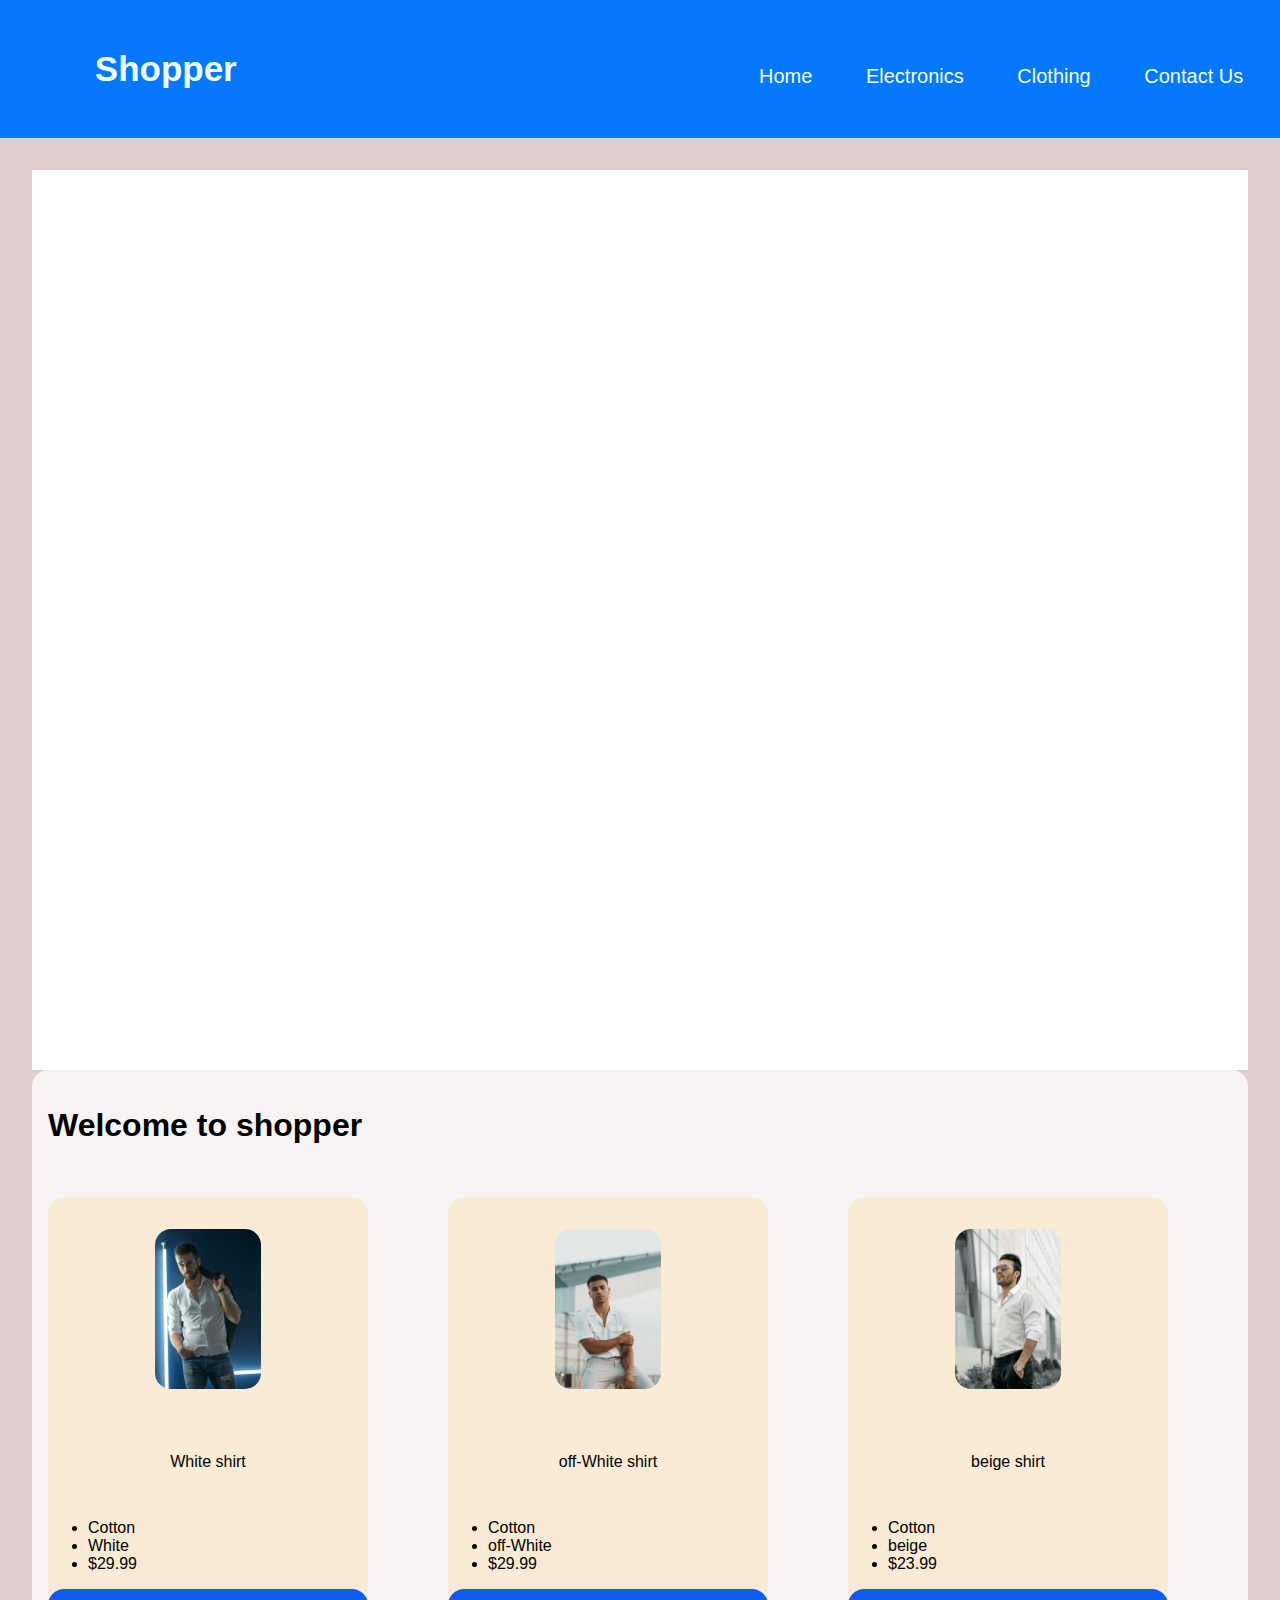
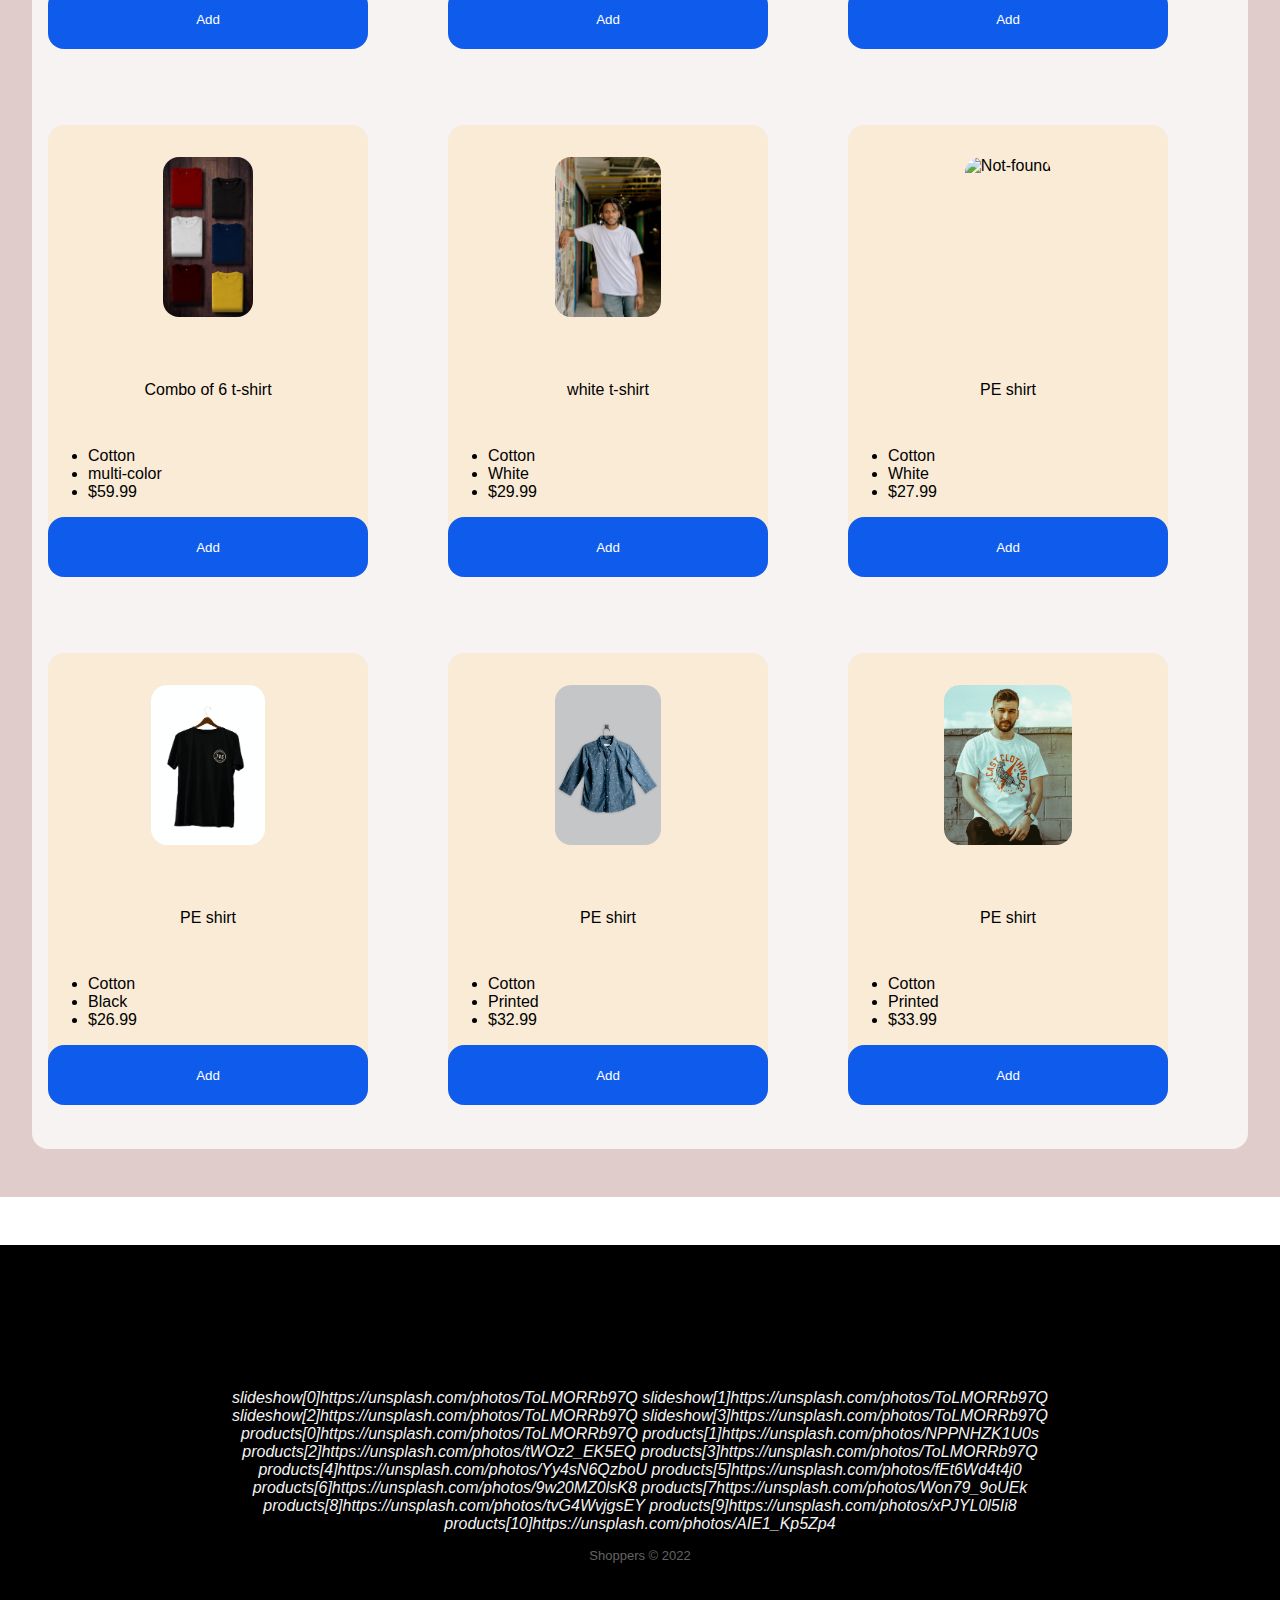
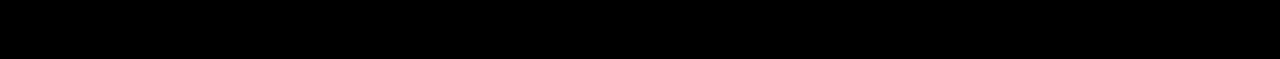
==== commit 6ac790d8: "shopper" ====
--- a/clothing.html
+++ b/clothing.html
@@ -8,8 +8,7 @@
 
     <title>Shoppers</title>
     <link rel="icon" type="image/x-icon" href="favicon.ico">
-    <link rel="stylesheet" href="https://cdnjs.cloudflare.com/ajax/libs/twitter-bootstrap/4.1.3/css/bootstrap.min.css">
-    <link rel="stylesheet" href="https://cdnjs.cloudflare.com/ajax/libs/ionicons/2.0.1/css/ionicons.min.css">
+    
     <link rel="stylesheet" href="main.css">
 </head>
 
@@ -244,22 +243,31 @@
         </div>
     </main>
     <footer>
-        <div class="footer-basic">
-            <div class="social"><a href="#"><i class="icon ion-social-instagram"></i></a><a href="#"><i
-                        class="icon ion-social-snapchat"></i></a><a href="#"><i
-                        class="icon ion-social-twitter"></i></a><a href="#"><i class="icon ion-social-facebook"></i></a>
-            </div>
-            <ul class="list-inline">
-                <li class="list-inline-item"><a href="index.html">Home</a></li>
-                <li class="list-inline-item"><a href="electronics.html">Electronics</a></li>
-                <li class="list-inline-item"><a href="contact.html">Contact</a></li>
-                <li class="list-inline-item"><a href="clothing.html">Clothing</a></li>
-                <li class="list-inline-item"><a href="#">Privacy Policy</a></li>
-            </ul>
-            <p class="copyright">Shoppers © 2022</p>
-        </div>
-
-    </footer>
+        <footer>
+            <div class="footer-basic"> <span>
+                <Cite>slideshow[0]https://unsplash.com/photos/ToLMORRb97Q</Cite>
+                <Cite>slideshow[1]https://unsplash.com/photos/ToLMORRb97Q</Cite>
+                <Cite>slideshow[2]https://unsplash.com/photos/ToLMORRb97Q</Cite>
+                <Cite>slideshow[3]https://unsplash.com/photos/ToLMORRb97Q</Cite>
+              
+            </span>
+           <span>
+               <Cite>products[0]https://unsplash.com/photos/ToLMORRb97Q</Cite>
+               <Cite>products[1]https://unsplash.com/photos/NPPNHZK1U0s</Cite>
+               <Cite>products[2]https://unsplash.com/photos/tWOz2_EK5EQ</Cite>
+               <Cite>products[3]https://unsplash.com/photos/ToLMORRb97Q</Cite>
+               <Cite>products[4]https://unsplash.com/photos/Yy4sN6QzboU</Cite>
+               <Cite>products[5]https://unsplash.com/photos/fEt6Wd4t4j0</Cite>
+               <Cite>products[6]https://unsplash.com/photos/9w20MZ0lsK8</Cite>
+               <Cite>products[7https://unsplash.com/photos/Won79_9oUEk</Cite>
+               <Cite>products[8]https://unsplash.com/photos/tvG4WvjgsEY</Cite>
+               <Cite>products[9]https://unsplash.com/photos/xPJYL0l5Ii8</Cite>
+               <Cite>products[10]https://unsplash.com/photos/AIE1_Kp5Zp4</Cite>
+           </span>
+                <p class="copyright">Shoppers © 2022</p>
+            </div>
+    
+        </footer>
 </body>
 
 </html>--- a/main.css
+++ b/main.css
@@ -176,7 +176,7 @@
 .sliders .all-slide img {
     position: absolute;
     max-width: 100%;
-    max-height: 100%;
+    height: auto;
     height: auto;
     background: #000;
     -webkit-backface-visibility: hidden;
@@ -301,6 +301,14 @@
         padding: 0.2rem;
         float: inline-start;
     }
+    .sliders {
+        display: flex;
+        align-items: flex-start;
+        background: #fff;
+        height: 50vh;
+        overflow: hidden;
+        position: relative;
+    }
 
     .li-nav a {
         padding: 1em 0.2em;
@@ -313,4 +321,4 @@
 
     }
 
-}+}
